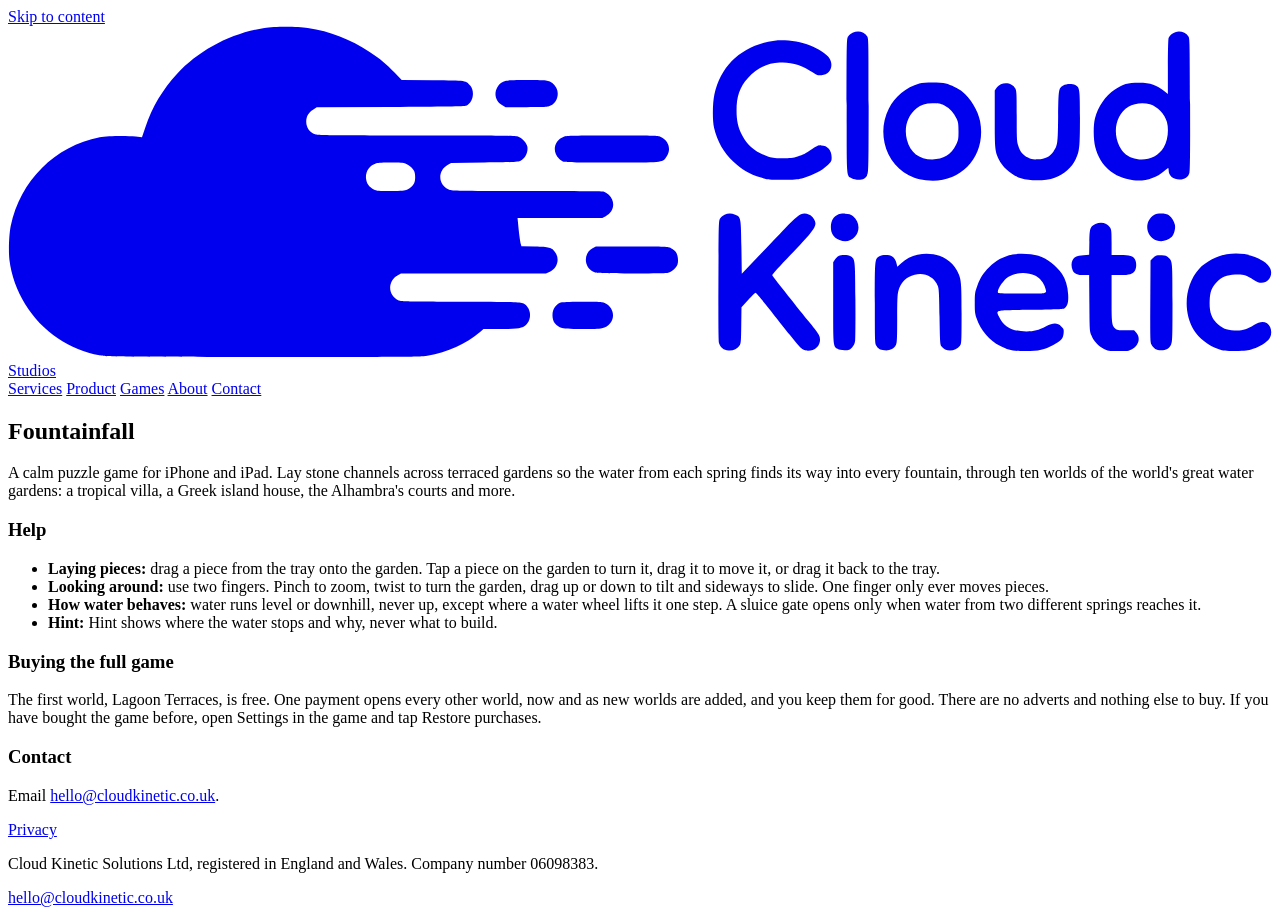
==== src/fountainfall/index.html @ eef09e34 "Fountainfall support and privacy pages Co-Authored-By: Claude Opus 5.5 <noreply@anthropic.com>" ====
<!doctype html>
<html lang="en-GB">
  <head>
    <meta charset="utf-8" />
    <meta name="viewport" content="width=device-width, initial-scale=1" />
    <title>Fountainfall | Cloud Kinetic Studios</title>
    <meta
      name="description"
      content="Fountainfall, a calm water garden puzzle game for iPhone and iPad from Cloud Kinetic Solutions."
    />
    <link rel="canonical" href="https://cloudkinetic.co.uk/fountainfall/" />
    <meta property="og:title" content="Cloud Kinetic Solutions" />
    <meta
      property="og:description"
      content="Secure, auditable systems for government and regulated organisations."
    />
    <meta property="og:type" content="website" />
    <meta property="og:url" content="https://cloudkinetic.co.uk/" />
    <link rel="icon" type="image/svg+xml" href="/favicon.svg" />
    <link rel="stylesheet" href="/styles.css" />
  </head>
  <body>
    <a class="skip" href="#main">Skip to content</a>

    <header class="site-header">
      <div class="container header-inner">
        <a class="brand" href="/" aria-label="Cloud Kinetic Studios home">
          <svg class="brand-logo" viewBox="0 0 1639 430" aria-hidden="true" focusable="false"><g transform="translate(0,430) scale(0.1,-0.1)" fill="currentColor"><path d="M3325 4274 c-433 -67 -848 -285 -1132 -594 -193 -211 -320 -425 -414 -698 l-42 -123 -81 8 c-137 14 -372 8 -467 -10 -581 -114 -1030 -562 -1154 -1152 -22 -106 -30 -318 -17 -436 48 -403 290 -794 632 -1020 160 -106 346 -182 536 -219 103 -20 139 -20 2132 -22 1867 -1 2034 0 2119 15 266 50 503 156 684 309 l45 38 220 0 c254 1 297 10 346 71 50 62 50 161 1 220 -55 64 -21 62 -869 64 -751 2 -772 2 -810 22 -22 11 -52 39 -69 62 -59 83 -27 208 65 257 l45 24 940 0 940 0 51 24 c102 48 133 172 63 260 -42 54 -70 61 -258 66 l-174 5 -7 25 c-9 29 -27 164 -36 268 l-7 72 549 0 550 0 44 23 c111 56 131 192 40 278 -21 20 -52 39 -70 43 -18 3 -467 6 -999 6 -916 0 -968 1 -1006 19 -139 63 -148 241 -16 319 l46 27 435 5 c388 4 438 7 467 22 63 35 100 114 87 184 -8 46 -57 102 -109 125 -38 18 -104 19 -1323 19 -1135 0 -1287 2 -1320 15 -73 31 -114 89 -115 165 -1 65 29 118 88 155 l48 30 956 5 c682 4 963 8 981 16 88 40 118 178 56 258 -55 72 -45 71 -491 74 l-400 3 -90 93 c-110 114 -189 179 -321 266 -259 171 -516 271 -807 314 -134 20 -435 20 -562 0z m1818 -1755 c43 -12 101 -59 123 -100 18 -36 18 -122 0 -157 -18 -34 -51 -65 -93 -86 -26 -13 -66 -16 -209 -16 -160 0 -182 2 -221 21 -62 30 -95 78 -101 144 -7 91 46 168 134 195 42 12 322 12 367 -1z M6457 3589 c-53 -12 -84 -36 -112 -84 -48 -82 -22 -182 60 -231 l47 -27 274 1 c267 1 276 1 317 24 79 43 110 153 64 232 -28 50 -64 76 -118 87 -58 11 -483 10 -532 -2z M7183 717 c-72 -15 -123 -84 -123 -167 0 -84 43 -141 124 -165 61 -18 437 -21 517 -4 170 37 197 248 42 325 -34 17 -64 19 -280 19 -133 0 -259 -4 -280 -8z M7207 2865 c-125 -44 -157 -197 -61 -287 16 -15 42 -32 57 -37 19 -7 228 -11 627 -11 682 0 656 -3 710 78 62 93 29 205 -75 253 -37 17 -77 19 -630 18 -474 0 -598 -3 -628 -14z M7580 1417 c-118 -62 -116 -236 4 -300 40 -22 48 -22 488 -25 299 -2 461 1 488 8 52 14 106 62 121 107 15 47 5 126 -21 162 -11 16 -40 39 -63 50 -42 20 -57 21 -509 21 l-465 0 -43 -23z M9940 4110 c-217 -26 -416 -121 -555 -265 -110 -114 -188 -262 -225 -431 -25 -112 -27 -337 -5 -432 42 -176 124 -322 252 -443 110 -105 200 -157 358 -205 85 -27 101 -28 280 -28 169 -1 199 2 270 22 123 36 241 98 308 162 55 54 57 58 57 108 0 94 -52 153 -135 154 -37 1 -57 -7 -113 -44 -104 -70 -114 -75 -193 -99 -60 -19 -97 -23 -199 -24 -113 0 -132 3 -203 29 -151 55 -251 139 -316 266 -55 106 -74 192 -74 325 0 184 41 303 145 419 115 130 247 194 413 203 156 9 292 -33 438 -133 47 -33 57 -36 105 -32 114 10 165 121 101 224 -28 46 -146 124 -247 162 -136 53 -327 78 -462 62z M9291 1852 c-19 -9 -44 -30 -55 -45 -21 -28 -21 -38 -24 -805 -2 -513 0 -789 7 -812 17 -58 61 -93 123 -97 61 -5 110 16 142 60 20 27 21 44 24 265 l3 236 86 93 c47 51 90 93 97 93 7 0 84 -91 172 -202 87 -111 209 -265 271 -343 147 -186 168 -205 236 -205 91 0 157 62 157 146 0 49 -15 73 -152 240 -182 223 -468 586 -468 593 0 9 101 121 235 261 257 267 325 353 325 410 0 43 -38 97 -80 114 -93 37 -130 15 -322 -187 -84 -88 -243 -255 -353 -370 l-200 -209 -5 343 c-6 390 -6 393 -80 423 -52 21 -96 20 -139 -2z M10770 1859 c-65 -27 -100 -85 -100 -164 0 -84 35 -137 112 -170 75 -31 146 -16 199 42 72 78 60 203 -26 269 -30 23 -49 29 -99 31 -33 2 -72 -2 -86 -8z M10770 1317 c-13 -7 -35 -28 -47 -46 l-23 -34 0 -524 c0 -571 -1 -560 57 -599 20 -13 47 -18 91 -19 60 0 65 2 97 36 26 29 35 49 40 90 3 30 5 270 3 534 -3 524 -3 520 -62 559 -30 19 -120 21 -156 3z M10951 4212 c-19 -9 -44 -30 -55 -45 -21 -28 -21 -34 -21 -895 0 -959 -4 -906 65 -946 39 -23 122 -26 159 -7 12 7 31 27 41 44 19 31 20 58 20 902 0 845 -1 871 -20 902 -37 61 -120 81 -189 45z M11794 1335 c-80 -17 -148 -53 -212 -110 l-51 -46 -6 28 c-13 57 -29 86 -59 104 -40 24 -127 25 -167 2 -59 -35 -59 -31 -59 -605 0 -500 1 -524 20 -555 23 -39 46 -51 103 -59 62 -9 128 21 150 69 15 30 17 75 17 339 0 239 3 316 15 362 29 112 100 182 212 211 128 33 254 -28 300 -145 14 -39 18 -96 22 -400 5 -322 8 -359 24 -384 50 -76 183 -72 241 7 20 28 21 40 21 415 0 424 -4 457 -62 565 -91 166 -297 248 -509 202z M11817 3555 c-171 -47 -320 -170 -396 -328 -70 -143 -88 -288 -55 -445 42 -204 191 -378 386 -450 32 -12 98 -27 148 -33 452 -58 792 312 705 767 -26 138 -124 299 -233 386 -47 38 -146 85 -212 103 -69 18 -276 18 -343 0z m331 -290 c66 -36 116 -91 151 -164 23 -50 26 -68 26 -166 0 -104 -2 -114 -32 -176 -62 -126 -165 -189 -308 -189 -171 0 -287 90 -329 256 -41 158 7 311 126 407 60 48 130 68 228 64 71 -2 94 -8 138 -32z M13025 1336 c-123 -27 -216 -78 -303 -164 -76 -75 -113 -134 -153 -240 -30 -81 -32 -96 -33 -217 -1 -112 2 -140 23 -204 48 -147 172 -293 303 -358 121 -61 158 -68 333 -68 179 0 235 12 365 81 96 50 122 81 128 149 4 52 3 56 -31 90 -48 48 -104 49 -196 1 -103 -53 -155 -67 -252 -67 -175 -1 -291 57 -350 176 -53 108 -87 99 396 105 303 4 426 8 441 17 42 24 57 77 51 182 -5 104 -35 199 -81 268 -72 106 -193 199 -305 234 -84 26 -251 34 -336 15z m292 -272 c63 -31 113 -92 134 -164 22 -73 34 -70 -298 -70 -164 0 -304 4 -312 9 -31 20 61 166 133 210 93 58 244 64 343 15z M12874 3546 c-17 -8 -42 -29 -55 -47 l-24 -34 0 -365 c0 -390 3 -423 52 -527 49 -105 169 -208 288 -247 122 -39 323 -36 437 7 128 49 218 128 274 243 48 98 53 150 54 527 0 384 -3 402 -61 432 -40 21 -117 19 -156 -5 -60 -36 -61 -44 -66 -405 -4 -356 -6 -372 -60 -451 -44 -66 -107 -98 -204 -103 -63 -3 -81 0 -127 23 -65 32 -103 78 -127 158 -17 53 -19 96 -19 381 0 287 -2 326 -18 357 -30 61 -116 87 -188 56z M14101 1732 c-69 -35 -76 -54 -79 -236 l-3 -163 -72 -5 c-40 -3 -85 -11 -100 -19 -54 -25 -72 -103 -42 -175 18 -45 63 -64 149 -64 l65 0 3 -362 c3 -351 4 -365 26 -419 30 -76 87 -138 158 -174 56 -29 65 -30 189 -30 120 0 135 2 180 25 87 45 114 147 56 212 l-29 33 -110 0 c-96 0 -113 3 -132 20 -47 42 -50 65 -50 390 l0 305 110 0 c123 0 166 13 194 60 20 35 21 102 0 141 -23 46 -67 59 -194 59 l-110 0 0 163 c0 143 -2 166 -20 194 -37 61 -120 81 -189 45z M15135 4220 c-37 -11 -73 -44 -86 -77 -5 -13 -9 -181 -9 -375 l0 -351 -32 27 c-119 96 -187 120 -343 121 -149 0 -206 -16 -312 -88 -124 -84 -219 -221 -258 -372 -24 -90 -22 -280 4 -378 64 -244 237 -393 492 -427 147 -19 296 25 398 116 27 24 52 44 55 44 3 0 6 -14 6 -31 0 -72 57 -119 143 -119 67 0 111 30 127 88 8 25 10 305 8 887 -3 793 -4 853 -21 878 -35 54 -106 77 -172 57z m-327 -935 c97 -29 193 -130 220 -231 27 -102 10 -240 -43 -329 -79 -135 -255 -192 -411 -134 -74 28 -127 77 -164 153 -91 187 -39 411 118 508 76 47 188 60 280 33z M14860 1850 c-70 -42 -103 -126 -81 -207 36 -134 202 -177 309 -80 31 29 54 112 43 159 -12 50 -40 96 -74 122 -41 31 -150 34 -197 6z M14885 1321 c-11 -5 -31 -21 -45 -36 l-25 -27 -3 -526 c-2 -487 -1 -530 15 -561 27 -53 63 -74 127 -75 64 0 101 21 128 75 16 31 18 78 18 537 0 543 0 542 -54 591 -20 19 -39 25 -84 28 -31 1 -66 -1 -77 -6z M15802 1339 c-126 -21 -277 -101 -358 -190 -184 -203 -214 -550 -68 -790 65 -107 188 -202 326 -251 55 -19 83 -22 213 -22 137 0 157 3 230 28 94 32 180 87 212 135 41 61 26 157 -31 195 -44 28 -101 21 -170 -22 -93 -59 -152 -75 -255 -70 -107 6 -167 32 -233 100 -67 69 -92 151 -86 286 5 116 25 168 93 241 62 66 126 93 237 99 103 5 144 -6 237 -67 49 -31 74 -41 106 -41 98 0 157 112 105 198 -29 47 -65 76 -145 117 -116 58 -267 78 -413 54z"/></g></svg><span class="brand-tag">Studios</span>
        </a>
        <nav class="site-nav" aria-label="Primary">
          <a href="/services.html">Services</a>
          <a href="/product.html">Product</a>
          <a href="/rockfall/">Games</a>
          <a href="/about.html">About</a>
          <a class="nav-cta" href="/contact.html">Contact</a>
        </nav>
      </div>
    </header>

    <main id="main" class="page-main">
      <section class="about page-first page-paper">
        <div class="container narrow">
          <h2>Fountainfall</h2>
          <p>A calm puzzle game for iPhone and iPad. Lay stone channels across terraced gardens so the water from each spring finds its way into every fountain, through ten worlds of the world's great water gardens: a tropical villa, a Greek island house, the Alhambra's courts and more.</p>

          <h3>Help</h3>
          <ul>
            <li><strong>Laying pieces:</strong> drag a piece from the tray onto the garden. Tap a piece on the garden to turn it, drag it to move it, or drag it back to the tray.</li>
            <li><strong>Looking around:</strong> use two fingers. Pinch to zoom, twist to turn the garden, drag up or down to tilt and sideways to slide. One finger only ever moves pieces.</li>
            <li><strong>How water behaves:</strong> water runs level or downhill, never up, except where a water wheel lifts it one step. A sluice gate opens only when water from two different springs reaches it.</li>
            <li><strong>Hint:</strong> Hint shows where the water stops and why, never what to build.</li>
          </ul>

          <h3>Buying the full game</h3>
          <p>The first world, Lagoon Terraces, is free. One payment opens every other world, now and as new worlds are added, and you keep them for good. There are no adverts and nothing else to buy. If you have bought the game before, open Settings in the game and tap Restore purchases.</p>

          <h3>Contact</h3>
          <p>Email <a href="mailto:hello@cloudkinetic.co.uk">hello@cloudkinetic.co.uk</a>.</p>
          <p><a href="/fountainfall/privacy/">Privacy</a></p>
        </div>
      </section>
    </main>

    <footer class="site-footer">
      <div class="container footer-inner">
        <p>
          Cloud Kinetic Solutions Ltd, registered in England and Wales. Company number
          06098383.
        </p>
        <p>
          <a href="mailto:hello@cloudkinetic.co.uk">hello@cloudkinetic.co.uk</a>
        </p>
      </div>
    </footer>
  </body>
</html>
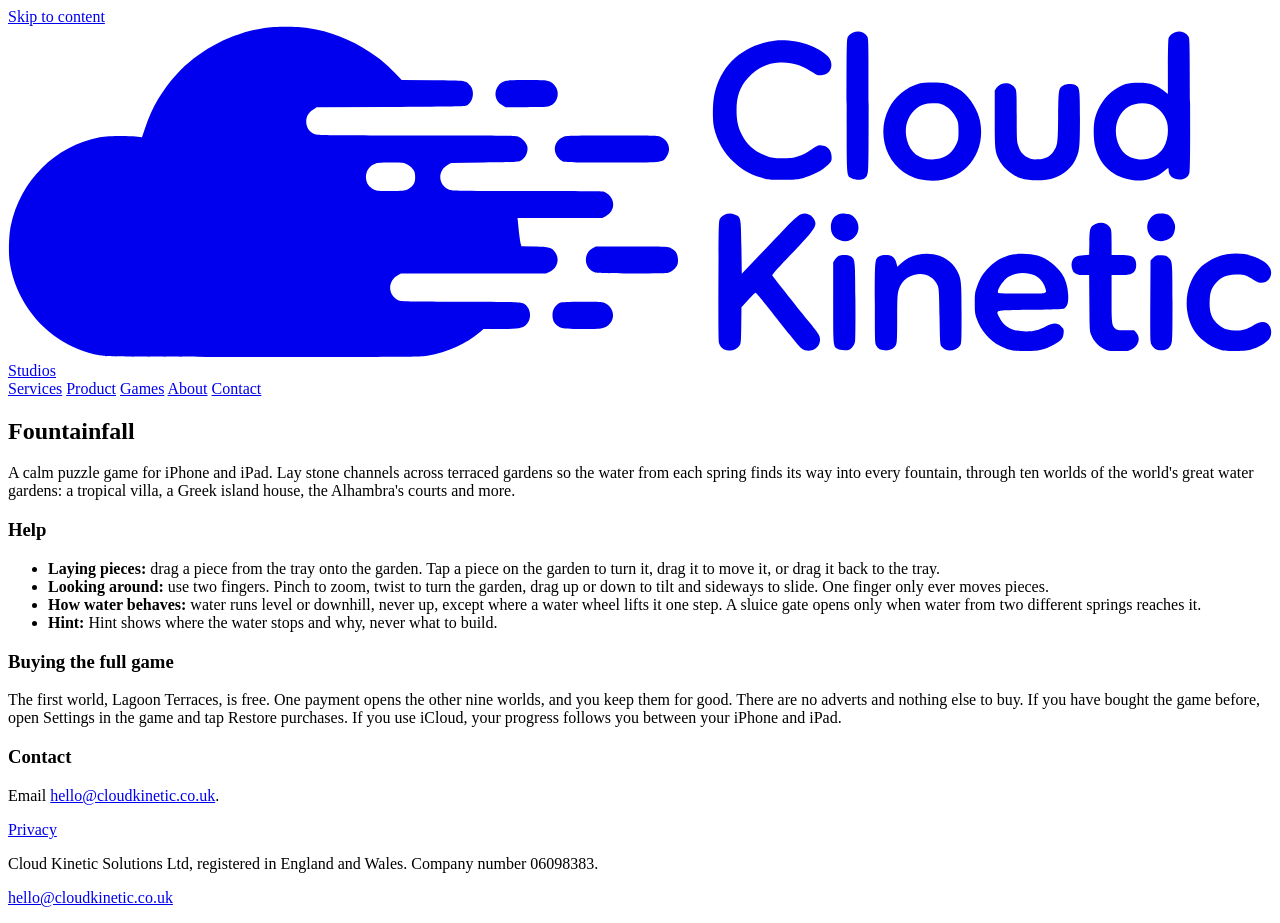
==== commit 993c21e1: "Fountainfall: progress also kept in the player's own iCloud account; the purchase opens the other ni" ====
--- a/src/fountainfall/index.html
+++ b/src/fountainfall/index.html
@@ -52,7 +52,7 @@
           </ul>
 
           <h3>Buying the full game</h3>
-          <p>The first world, Lagoon Terraces, is free. One payment opens every other world, now and as new worlds are added, and you keep them for good. There are no adverts and nothing else to buy. If you have bought the game before, open Settings in the game and tap Restore purchases.</p>
+          <p>The first world, Lagoon Terraces, is free. One payment opens the other nine worlds, and you keep them for good. There are no adverts and nothing else to buy. If you have bought the game before, open Settings in the game and tap Restore purchases. If you use iCloud, your progress follows you between your iPhone and iPad.</p>
 
           <h3>Contact</h3>
           <p>Email <a href="mailto:hello@cloudkinetic.co.uk">hello@cloudkinetic.co.uk</a>.</p>
